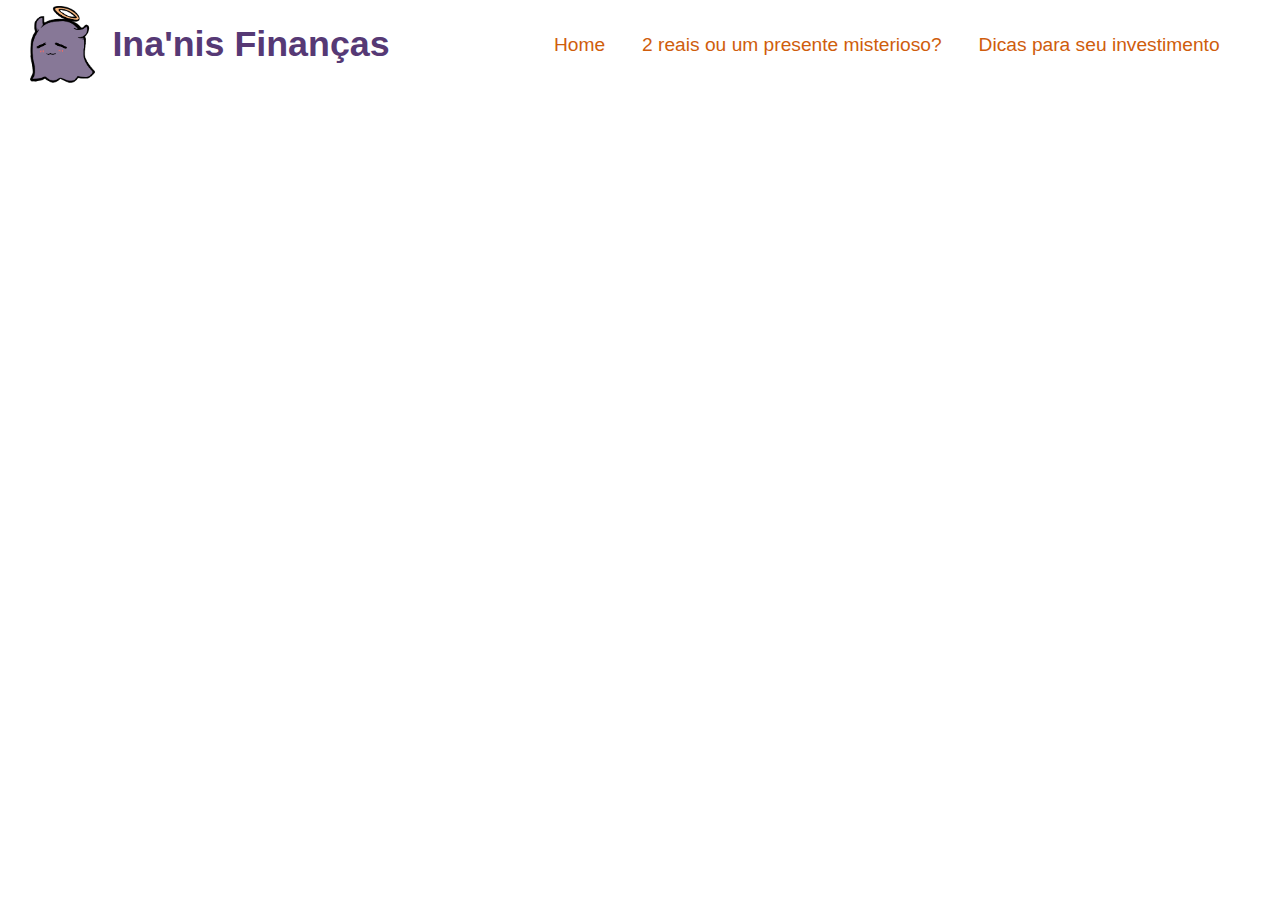
==== index.html @ b2740c2d "bd3" ====
<!DOCTYPE html>
<html lang="pt-br">
<head>
    <meta charset="UTF-8">
    <meta name="viewport" content="width=device-width, initial-scale=1.0">
    <title>Educação financeira</title>
    <link rel="stylesheet" href="style.css">
</head>
<body>
    <header class="flex">
        <div id="logo" class="flex">
            <img src="img/takodachi.webp" alt="">
            <h1>Ina'nis Finanças</h1>
        </div>
        <nav id="menu" class="flex">
            <a href="" target="_blank">Home</a>
            <a href="" target="_blank">2 reais ou um presente misterioso?</a>
            <a href="" target="_blank">Dicas para seu investimento</a>
        </nav>
    </header>
    <div id="container" class="flex">

    </div>
</body>
</html>
---- style.css ----
:root{
    --var-roxo: #563975;
    --var-laranja: #f9b880;
    --var-laranja-forte: #cf5d0c;
    @import url('https://fonts.googleapis.com/css2?family=Raleway:ital,wght@0,100;0,200;0,300;0,400;0,500;0,600;0,700;0,900;1,100;1,200;1,300;1,400;1,500;1,600;1,900&display=swap');
}

*{
    margin: 0 auto;
    font-family: 'Raleway', sans-serif;
}

header{
    width: 96%;
    height: 7vw;
    margin: 0 2%;
    align-items: center;
}

a{
    text-decoration: none;
}

#logo{
    width: 30%;
    height: 5vw;
    margin-left: 0;
    font-size: 1.4vw;
    color: var(--var-roxo);
    align-items: center;
}
#logo img{
    height: 6vw;
    margin-right: 1vw;
}

#menu{
    width: 60%;
    height: 7vw;
    margin-right: 0;
    font-size: 1vw;
    align-items: center;
}
#menu a{
    color: var(--var-laranja-forte);
    font-size: 1.5vw;
    margin: 0 0 0 5%;
}

#container{
    width: 96%;
    height: 20vw;
    margin: 1% 2%;
}

.flex{
    display: flex;
}
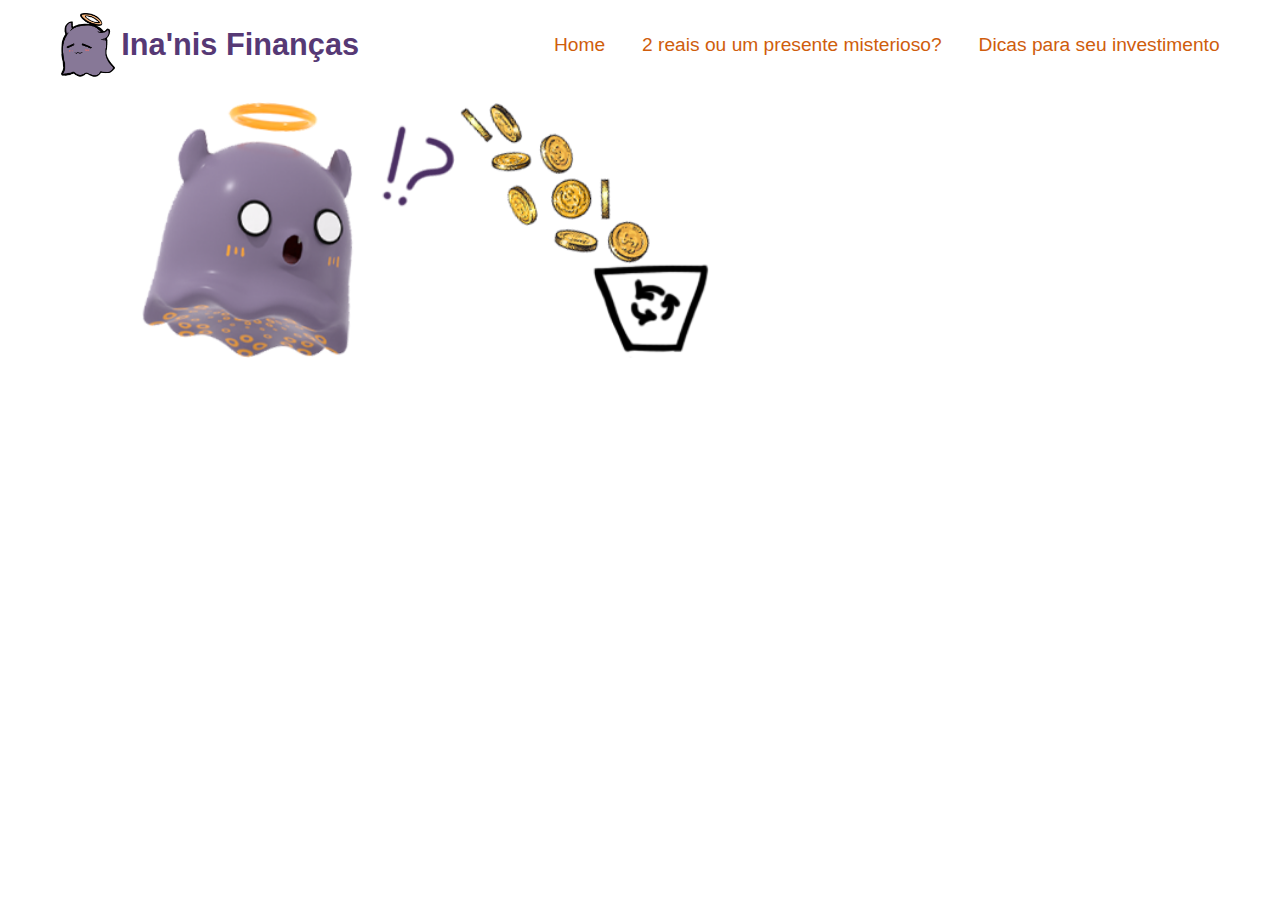
==== commit 53e3e78c: "tako dindin" ====
--- a/index.html
+++ b/index.html
@@ -5,6 +5,7 @@
     <meta name="viewport" content="width=device-width, initial-scale=1.0">
     <title>Educação financeira</title>
     <link rel="stylesheet" href="style.css">
+    <link rel="shortcut icon" href="img/takodachi.ico" type="image/x-icon">
 </head>
 <body>
     <header class="flex">
@@ -19,7 +20,17 @@
         </nav>
     </header>
     <div id="container" class="flex">
+        <div id="contend-dir">
+            <div id="edu-finan">
+                <img src="img/tako-assustado.png" alt="">
+                <img src="img/din-din-lixo.png" alt="">
+            </div>
+            <div id="primo-rico"></div>
+            <div id="licao-dinheiro"></div>
+        </div>
+        <div id="contend-esq">
 
+        </div>
     </div>
 </body>
 </html>--- a/style.css
+++ b/style.css
@@ -25,13 +25,16 @@
     width: 30%;
     height: 5vw;
     margin-left: 0;
-    font-size: 1.4vw;
+    font-size: 1.2vw;
     color: var(--var-roxo);
     align-items: center;
 }
 #logo img{
-    height: 6vw;
-    margin-right: 1vw;
+    height: 5vw;
+    margin-right: 0.5vw;
+}
+#logo h1{
+    margin-left: 0;
 }
 
 #menu{
@@ -53,6 +56,32 @@
     margin: 1% 2%;
 }
 
+#contend-dir{
+    width: 60%;
+    height: 40vw;
+    display: grid;
+    grid-template-rows: 25vw 15vw;
+    grid-template-areas: 
+        'eduFinan eduFinan'
+        'primoRico licao-dinheiro';
+}
+#edu-finan{
+    grid-area: eduFinan;
+    align-items: center;
+}
+#edu-finan img{
+    height: 20vw;
+}
+#primo-rico{
+    grid-area: primoRico;
+    background-color: blue;
+}
+
+#contend-esq{
+    width: 30%;
+    height: 40vw;
+}
+
 .flex{
     display: flex;
 }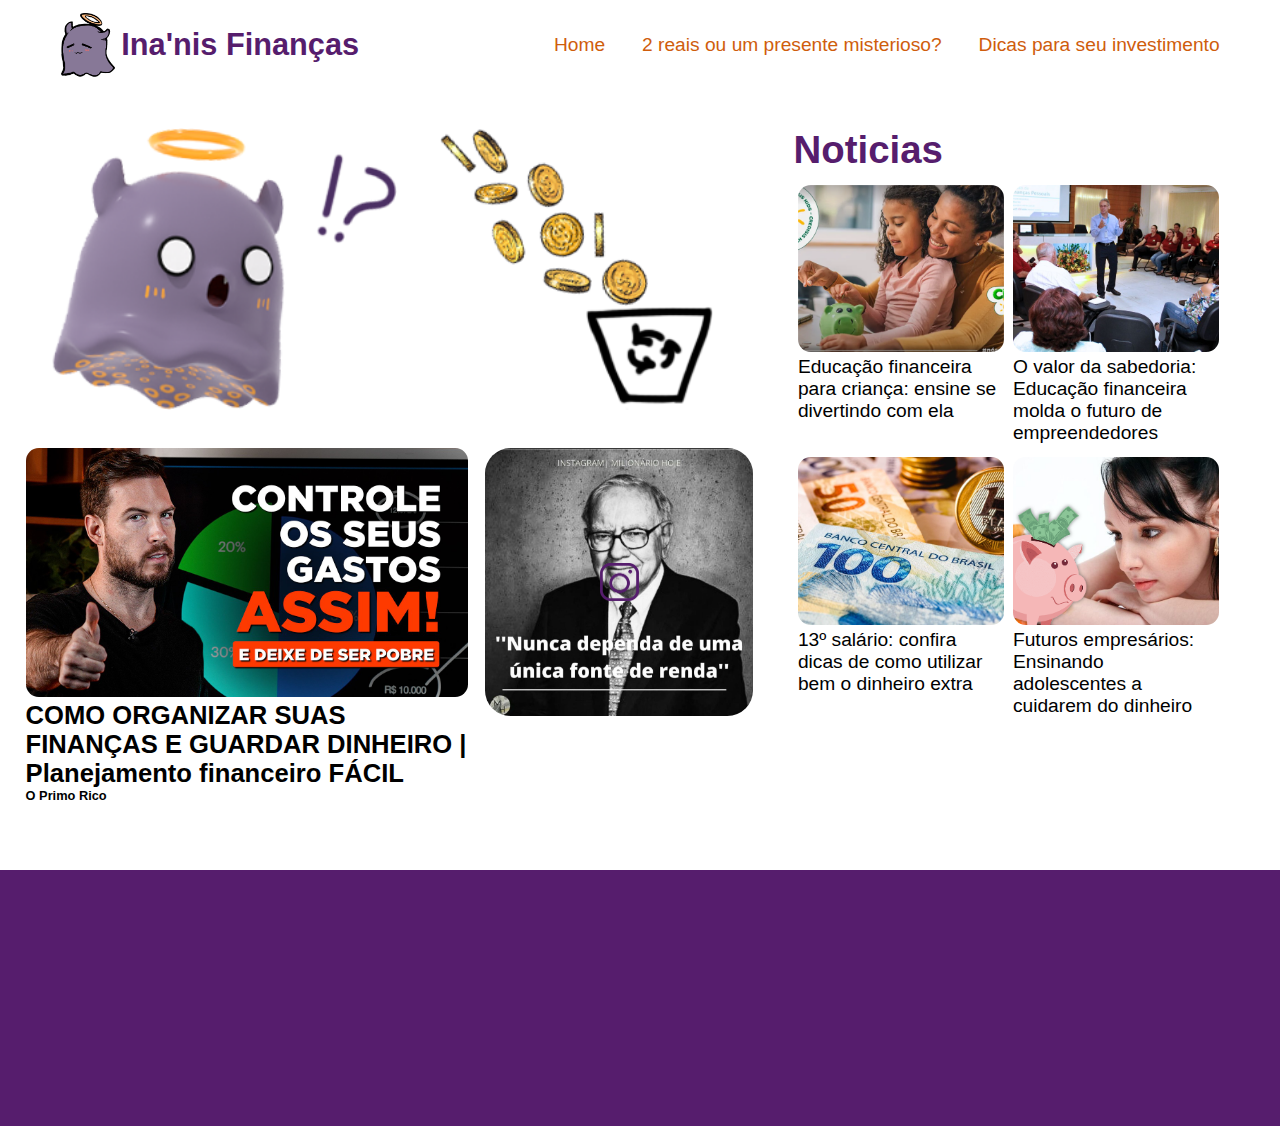
==== commit ab9867ab: "base pronta" ====
--- a/index.html
+++ b/index.html
@@ -22,15 +22,47 @@
     <div id="container" class="flex">
         <div id="contend-dir">
             <div id="edu-finan">
-                <img src="img/tako-assustado.png" alt="">
-                <img src="img/din-din-lixo.png" alt="">
+                <img id="tako-banner" src="img/tako-assustado.png" alt="takodachi assustado">
+                <img id="tako-dindin" src="img/din-din-lixo.png" alt="din din">
             </div>
-            <div id="primo-rico"></div>
-            <div id="licao-dinheiro"></div>
+            <div id="primo-rico">
+                <img src="img/primo-rico.jpg" alt="" class="img-fade">
+                <div id="yt-text">
+                    <h2>COMO ORGANIZAR SUAS FINANÇAS E GUARDAR DINHEIRO | Planejamento financeiro FÁCIL</h2>
+                    <h3>O Primo Rico</h3>
+                </div>
+            </div>
+            <div id="licao-dinheiro">
+                <img id="insta-post" src="img/milhao.png" alt="" class="img-fade">
+                <img id="insta-logo" src="img/insta-logo.png" alt="">
+            </div>
         </div>
         <div id="contend-esq">
+            <h1>Noticias</h1>
+            <div id="div-noticias">
+                <div class="noticia">
+                    <img src="img/noticias/noticia-um.png" alt="">
+                    <span>Educação financeira para criança: ensine se divertindo com ela</span>
+                </div>
+                <div class="noticia">
+                    <img src="img/noticias/noticia-dois.png" alt="">
+                    <span>O valor da sabedoria: Educação financeira molda o futuro de empreendedores</span>
+                    <!-- https://diariodocomercio.com.br/negocios/educacao-financeira-molda-futuro-50/#gref -->
+                </div>
+                <div class="noticia">
+                    <img src="img/noticias/noticia-tres.png" alt="">
+                    <span>13º salário: confira dicas de como utilizar bem o dinheiro extra</span>
+                    <!-- https://oimparcial.com.br/noticias/2023/11/13o-salario-confira-dicas-de-como-utilizar-bem-o-dinheiro-extra/ -->
+                </div>
+                <div class="noticia">
+                    <img src="img/noticias/noticia-quatro.png" alt="">
+                    <span>Futuros empresários: Ensinando adolescentes a cuidarem do dinheiro</span>
+                    <!-- https://www.suno.com.br/noticias/colunas/diogo-angioleti/educacao-financeira-adolescentes-futuro-prospero-independente/ -->
+                </div>
+            </div>
 
         </div>
     </div>
+    <footer></footer>
 </body>
 </html>--- a/style.css
+++ b/style.css
@@ -1,5 +1,5 @@
 :root{
-    --var-roxo: #563975;
+    --var-roxo: #561d6d;
     --var-laranja: #f9b880;
     --var-laranja-forte: #cf5d0c;
     @import url('https://fonts.googleapis.com/css2?family=Raleway:ital,wght@0,100;0,200;0,300;0,400;0,500;0,600;0,700;0,900;1,100;1,200;1,300;1,400;1,500;1,600;1,900&display=swap');
@@ -19,6 +19,16 @@
 
 a{
     text-decoration: none;
+}
+
+img{
+    animation: imgs-in 1.5s;
+}
+
+footer{
+    width: 100%;
+    height: 20vw;
+    background-color: var(--var-roxo)
 }
 
 #logo{
@@ -52,36 +62,164 @@
 
 #container{
     width: 96%;
-    height: 20vw;
-    margin: 1% 2%;
-}
+    min-height: 50vw;
+    margin: 3% 2%;
+}
+
 
 #contend-dir{
     width: 60%;
-    height: 40vw;
+    /* height: 50vw; */
+    margin: 0 0 0 0;
     display: grid;
-    grid-template-rows: 25vw 15vw;
+    grid-template-rows: 25vw 30vw;
+    grid-template-columns: 60% 39%;
+    column-gap: 1%;
     grid-template-areas: 
         'eduFinan eduFinan'
         'primoRico licao-dinheiro';
 }
 #edu-finan{
+    width: 100%;
+    margin-left: 0;
     grid-area: eduFinan;
     align-items: center;
 }
 #edu-finan img{
-    height: 20vw;
-}
+    height: 22vw;
+    position: relative;
+}
+
+#tako-banner{
+    animation: takodachi-in 2s;
+    margin-left: 2vw;
+}
+
+#tako-dindin{
+    margin-left: 3vw;
+    animation: dindin-in 2s;
+}
+
 #primo-rico{
+    width: 100%;
     grid-area: primoRico;
-    background-color: blue;
+    /* background-color: blue; */
+}
+#primo-rico img{
+    width: 100%;
+    border-radius: 1vw;
+}
+
+#yt-text h2{
+    font-size: 2vw;
+}
+#yt-text h3{
+    font-size: 1vw
+}
+
+#licao-dinheiro{
+    position: relative;
+}
+
+#insta-post{
+    width: 21vw;
+    border-radius: 2vw;
+}
+
+#insta-logo{
+    width: 3vw;
+    z-index: 1;
+    position: absolute;
+    left: 43%;
+    top: 30%;
 }
 
 #contend-esq{
-    width: 30%;
-    height: 40vw;
-}
+    width: 35%;
+    height: 55vw;
+}
+
+#contend-esq h1{
+    margin-bottom: 1vw;
+    font-size: 3vw;
+    color: var(--var-roxo)
+}
+
+#div-noticias{
+    display: grid;
+    /* grid-template-rows: 20vw 20vw 20vw; */
+    grid-template-columns: 50% 50%;
+    row-gap: 1vw;
+}
+
+.noticia{
+    width: 96%;
+    min-height: 20vw;
+}
+.noticia img{
+    width: 100%;
+    border-radius: 1vw;
+    transition: all ease 500ms
+}
+.noticia img:hover{
+    opacity: 0.5;
+    box-shadow: 0 0 0 2px var(--var-roxo);
+}
+
+.noticia span{
+    font-size: 1.5vw;
+    font-weight: 500;
+}
+.noticia span:hover{
+    color: var(--var-roxo);
+}
+
+
 
 .flex{
     display: flex;
+}
+
+.img-fade{
+    transition: opacity ease 1s;
+}
+
+.img-fade:hover{
+    opacity: 0.5;
+}
+
+@keyframes takodachi-in{
+    0%{
+        left: -10vw;
+        opacity: 0;
+    }
+
+    100%{
+        left: 0;
+        opacity: 1;
+    }
+}
+
+@keyframes dindin-in{
+    0%{
+        right: -10vw;
+        opacity: 0;
+    }
+
+    100%{
+        right: 0;
+        opacity: 1;
+    }
+
+}
+
+@keyframes imgs-in{
+    0%{
+        opacity: 0;
+    }
+
+    100%{
+        opacity: 1;
+    }
+
 }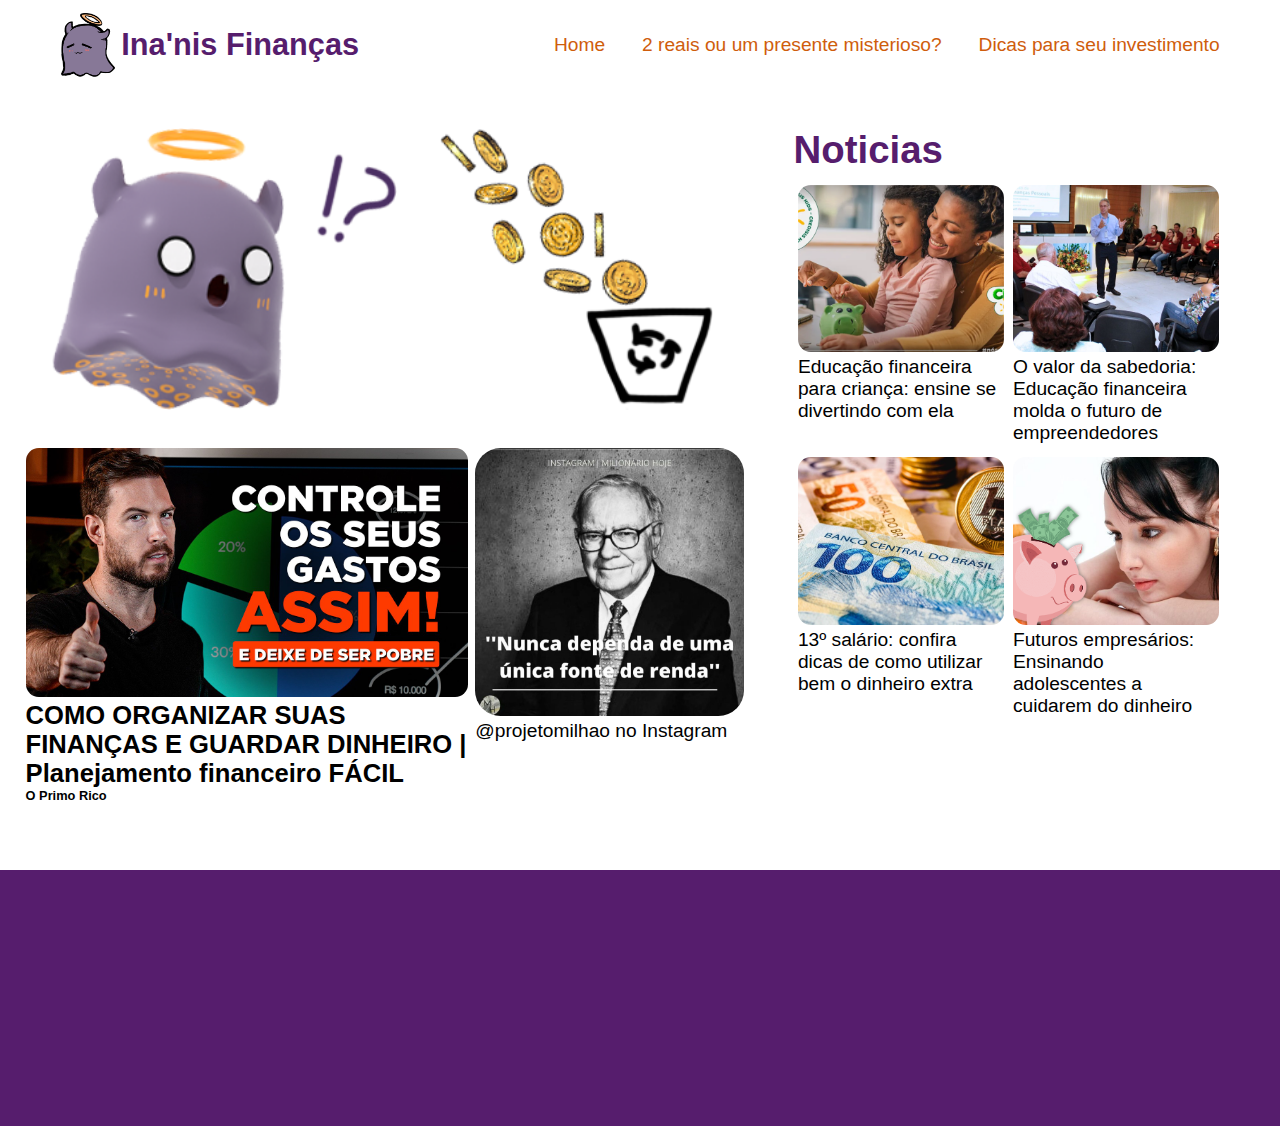
==== commit acc0aa20: "link do insta" ====
--- a/index.html
+++ b/index.html
@@ -34,7 +34,8 @@
             </div>
             <div id="licao-dinheiro">
                 <img id="insta-post" src="img/milhao.png" alt="" class="img-fade">
-                <img id="insta-logo" src="img/insta-logo.png" alt="">
+                <img id="insta-logo" src="img/insta-logo.png" alt="" data-opacity="0">
+                <span>@projetomilhao no Instagram</span>
             </div>
         </div>
         <div id="contend-esq">
@@ -63,6 +64,8 @@
 
         </div>
     </div>
-    <footer></footer>
+    <footer>
+        <script src="script.js"></script>
+    </footer>
 </body>
 </html>--- a/style.css
+++ b/style.css
@@ -22,7 +22,7 @@
 }
 
 img{
-    animation: imgs-in 1.5s;
+    animation: imgs-in 3s;
 }
 
 footer{
@@ -120,18 +120,25 @@
 #licao-dinheiro{
     position: relative;
 }
+#licao-dinheiro span{
+    font-size: 1.5vw;
+    font-weight: 500;
+}
 
 #insta-post{
     width: 21vw;
     border-radius: 2vw;
 }
 
-#insta-logo{
-    width: 3vw;
-    z-index: 1;
+#insta-logo[data-opacity = '1']{
+    width: 6vw;
+    z-index: -1;
     position: absolute;
-    left: 43%;
-    top: 30%;
+    left: 34%;
+    top: 25%;
+}
+#insta-logo[data-opacity = '0']{
+    display: none;
 }
 
 #contend-esq{
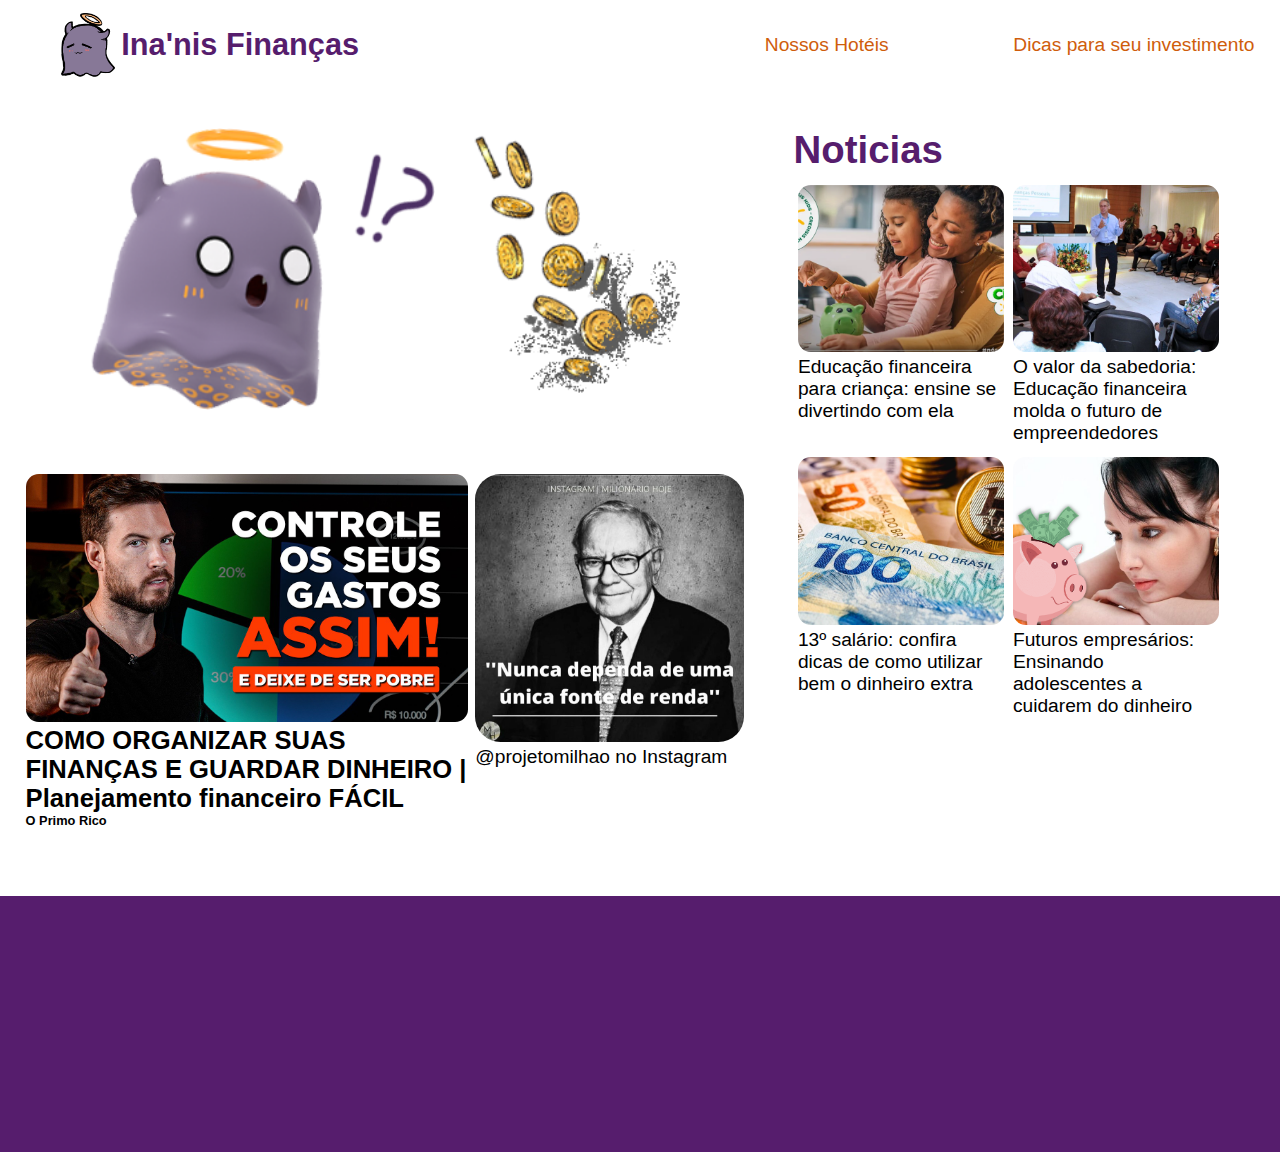
==== commit 9db51510: "pagina um finalizada" ====
--- a/index.html
+++ b/index.html
@@ -14,16 +14,19 @@
             <h1>Ina'nis Finanças</h1>
         </div>
         <nav id="menu" class="flex">
-            <a href="" target="_blank">Home</a>
-            <a href="" target="_blank">2 reais ou um presente misterioso?</a>
+            <a href="https://euisaeu.github.io/hotel/" target="_blank">Nossos Hotéis</a>
             <a href="" target="_blank">Dicas para seu investimento</a>
         </nav>
     </header>
     <div id="container" class="flex">
         <div id="contend-dir">
             <div id="edu-finan">
-                <img id="tako-banner" src="img/tako-assustado.png" alt="takodachi assustado">
-                <img id="tako-dindin" src="img/din-din-lixo.png" alt="din din">
+                <!-- <h1>Perdendo dinheiro?</h1> -->
+                <div id="banner">
+                    <img id="tako-banner" src="img/tako-assustado.png" alt="takodachi assustado">
+                    <img id="tako-dindin" src="img/dindin-fading.png" alt="din din">
+                </div>
+                
             </div>
             <div id="primo-rico">
                 <img src="img/primo-rico.jpg" alt="" class="img-fade">
@@ -43,21 +46,21 @@
             <div id="div-noticias">
                 <div class="noticia">
                     <img src="img/noticias/noticia-um.png" alt="">
-                    <span>Educação financeira para criança: ensine se divertindo com ela</span>
+                    <p>Educação financeira para criança: ensine se divertindo com ela</p>
                 </div>
                 <div class="noticia">
                     <img src="img/noticias/noticia-dois.png" alt="">
-                    <span>O valor da sabedoria: Educação financeira molda o futuro de empreendedores</span>
+                    <p>O valor da sabedoria: Educação financeira molda o futuro de empreendedores</p>
                     <!-- https://diariodocomercio.com.br/negocios/educacao-financeira-molda-futuro-50/#gref -->
                 </div>
                 <div class="noticia">
                     <img src="img/noticias/noticia-tres.png" alt="">
-                    <span>13º salário: confira dicas de como utilizar bem o dinheiro extra</span>
+                    <p>13º salário: confira dicas de como utilizar bem o dinheiro extra</p>
                     <!-- https://oimparcial.com.br/noticias/2023/11/13o-salario-confira-dicas-de-como-utilizar-bem-o-dinheiro-extra/ -->
                 </div>
                 <div class="noticia">
                     <img src="img/noticias/noticia-quatro.png" alt="">
-                    <span>Futuros empresários: Ensinando adolescentes a cuidarem do dinheiro</span>
+                    <p>Futuros empresários: Ensinando adolescentes a cuidarem do dinheiro</p>
                     <!-- https://www.suno.com.br/noticias/colunas/diogo-angioleti/educacao-financeira-adolescentes-futuro-prospero-independente/ -->
                 </div>
             </div>
--- a/style.css
+++ b/style.css
@@ -48,7 +48,7 @@
 }
 
 #menu{
-    width: 60%;
+    width: 50%;
     height: 7vw;
     margin-right: 0;
     font-size: 1vw;
@@ -57,7 +57,7 @@
 #menu a{
     color: var(--var-laranja-forte);
     font-size: 1.5vw;
-    margin: 0 0 0 5%;
+    margin-right: 0
 }
 
 #container{
@@ -69,10 +69,10 @@
 
 #contend-dir{
     width: 60%;
-    /* height: 50vw; */
+    height: auto;
     margin: 0 0 0 0;
     display: grid;
-    grid-template-rows: 25vw 30vw;
+    grid-template-rows: 27vw 30vw;
     grid-template-columns: 60% 39%;
     column-gap: 1%;
     grid-template-areas: 
@@ -85,6 +85,12 @@
     grid-area: eduFinan;
     align-items: center;
 }
+#edu-finan h1{
+    font-size: 5vw;
+    margin-bottom: 1vw;
+    color: var(--var-roxo);
+    animation: takodachi-in 2.5s;
+}
 #edu-finan img{
     height: 22vw;
     position: relative;
@@ -92,11 +98,11 @@
 
 #tako-banner{
     animation: takodachi-in 2s;
-    margin-left: 2vw;
+    margin-left: 5vw;
 }
 
 #tako-dindin{
-    margin-left: 3vw;
+    /* margin-left: 3vw; */
     animation: dindin-in 2s;
 }
 
@@ -130,8 +136,10 @@
     border-radius: 2vw;
 }
 
+#insta-logo{
+    width: 6vw;
+}
 #insta-logo[data-opacity = '1']{
-    width: 6vw;
     z-index: -1;
     position: absolute;
     left: 34%;
@@ -143,7 +151,7 @@
 
 #contend-esq{
     width: 35%;
-    height: 55vw;
+    min-height: 55vw;
 }
 
 #contend-esq h1{
@@ -173,11 +181,11 @@
     box-shadow: 0 0 0 2px var(--var-roxo);
 }
 
-.noticia span{
+.noticia p{
     font-size: 1.5vw;
     font-weight: 500;
 }
-.noticia span:hover{
+.noticia p:hover{
     color: var(--var-roxo);
 }
 
@@ -193,6 +201,89 @@
 
 .img-fade:hover{
     opacity: 0.5;
+}
+
+@media (max-width: 720px){
+
+    header{
+        position: sticky;
+        top: 0;
+        z-index: 5;
+        height: 10vw;
+        background-color: white;
+    }
+
+    #logo{
+        width: 40%;
+        height: 10vw;
+        font-size: 1.8vw;
+    }
+    #logo img{
+        height: 8vw;
+    }
+
+    #menu a{
+        font-size: 2vw;
+        font-weight: 500;
+    }
+
+    #container{
+        flex-direction: column;
+    }
+
+    #contend-dir{
+        grid-template-rows: 50vw 55vw;
+        width: 100%;
+    }
+
+    #edu-finan img{
+        height: 40vw;
+    }
+
+    #primo-rico img{
+        width: 100%;
+    }
+
+    #yt-text h2{
+        font-size: 3vw
+    }
+
+    #yt-text h3{
+        font-size: 2vw;
+    }
+
+    #licao-dinheiro{
+        width: 100%;
+    }
+
+    #insta-post{
+        width: 100%;
+    }
+
+    #insta-logo{
+        width: 11vw;
+    }
+
+    #licao-dinheiro span{
+        font-size: 2vw;
+    }
+
+
+    #contend-esq{
+        width: 100%;
+    }
+    #contend-esq h1{
+        font-size: 6vw;
+    }
+
+    #div-noticias{
+        row-gap: 4vw;
+    }
+
+    .noticia p{
+        font-size: 3.5vw
+    }
+
 }
 
 @keyframes takodachi-in{
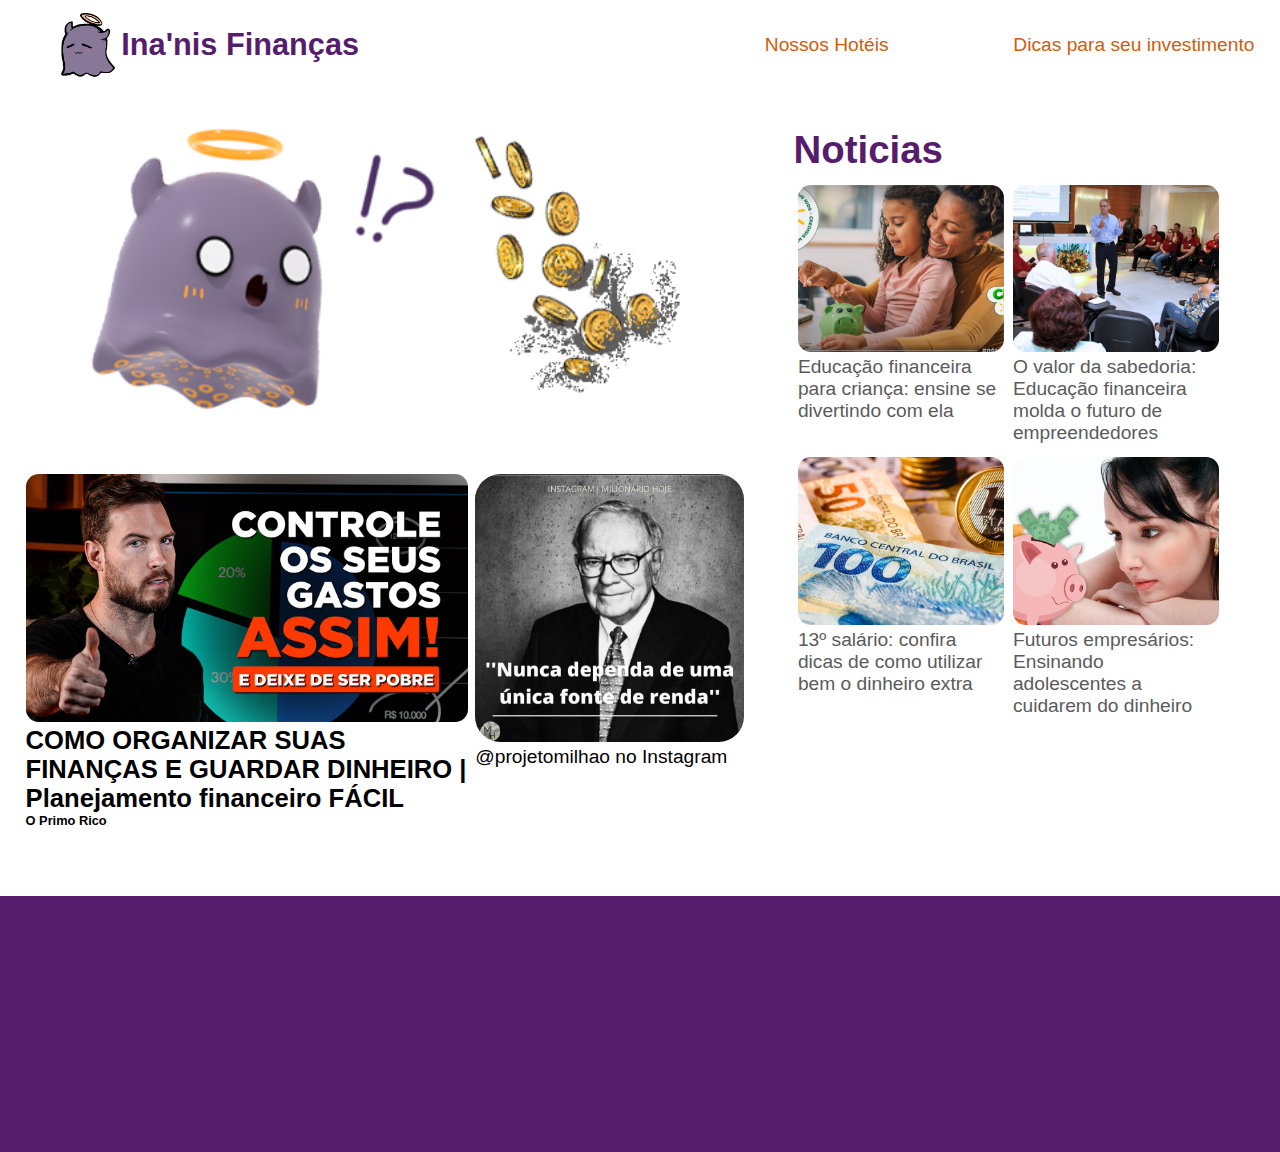
==== commit 2b080291: "criando dicas" ====
--- a/index.html
+++ b/index.html
@@ -7,7 +7,8 @@
     <link rel="stylesheet" href="style.css">
     <link rel="shortcut icon" href="img/takodachi.ico" type="image/x-icon">
 </head>
-<body>
+<body onload="home()">
+    <div id="yt-video"></div>
     <header class="flex">
         <div id="logo" class="flex">
             <img src="img/takodachi.webp" alt="">
@@ -15,13 +16,12 @@
         </div>
         <nav id="menu" class="flex">
             <a href="https://euisaeu.github.io/hotel/" target="_blank">Nossos Hotéis</a>
-            <a href="" target="_blank">Dicas para seu investimento</a>
+            <a href="dicas.html">Dicas para seu investimento</a>
         </nav>
     </header>
     <div id="container" class="flex">
         <div id="contend-dir">
             <div id="edu-finan">
-                <!-- <h1>Perdendo dinheiro?</h1> -->
                 <div id="banner">
                     <img id="tako-banner" src="img/tako-assustado.png" alt="takodachi assustado">
                     <img id="tako-dindin" src="img/dindin-fading.png" alt="din din">
@@ -29,7 +29,7 @@
                 
             </div>
             <div id="primo-rico">
-                <img src="img/primo-rico.jpg" alt="" class="img-fade">
+                <img id="primo-rico-img" src="img/primo-rico.jpg" alt="" class="img-fade">
                 <div id="yt-text">
                     <h2>COMO ORGANIZAR SUAS FINANÇAS E GUARDAR DINHEIRO | Planejamento financeiro FÁCIL</h2>
                     <h3>O Primo Rico</h3>
@@ -45,22 +45,30 @@
             <h1>Noticias</h1>
             <div id="div-noticias">
                 <div class="noticia">
-                    <img src="img/noticias/noticia-um.png" alt="">
-                    <p>Educação financeira para criança: ensine se divertindo com ela</p>
+                    <a href="https://g1.globo.com/ro/rondonia/especial-publicitario/credisis/credisis-nos-somos-cooperativa/noticia/2023/11/10/educacao-financeira-para-crianca-ensine-se-divertindo-com-ela.ghtml" target="_blank">
+                        <img src="img/noticias/noticia-um.png" alt="">
+                        <p>Educação financeira para criança: ensine se divertindo com ela</p>    
+                    </a>
                 </div>
                 <div class="noticia">
-                    <img src="img/noticias/noticia-dois.png" alt="">
-                    <p>O valor da sabedoria: Educação financeira molda o futuro de empreendedores</p>
+                    <a href="https://diariodocomercio.com.br/negocios/educacao-financeira-molda-futuro-50/#gref" target="_blank">
+                        <img src="img/noticias/noticia-dois.png" alt="">
+                        <p>O valor da sabedoria: Educação financeira molda o futuro de empreendedores</p>
+                    </a>
                     <!-- https://diariodocomercio.com.br/negocios/educacao-financeira-molda-futuro-50/#gref -->
                 </div>
                 <div class="noticia">
-                    <img src="img/noticias/noticia-tres.png" alt="">
-                    <p>13º salário: confira dicas de como utilizar bem o dinheiro extra</p>
+                    <a href="https://oimparcial.com.br/noticias/2023/11/13o-salario-confira-dicas-de-como-utilizar-bem-o-dinheiro-extra/" target="_blank">
+                        <img src="img/noticias/noticia-tres.png" alt="">
+                        <p>13º salário: confira dicas de como utilizar bem o dinheiro extra</p>
+                    </a>
                     <!-- https://oimparcial.com.br/noticias/2023/11/13o-salario-confira-dicas-de-como-utilizar-bem-o-dinheiro-extra/ -->
                 </div>
                 <div class="noticia">
-                    <img src="img/noticias/noticia-quatro.png" alt="">
-                    <p>Futuros empresários: Ensinando adolescentes a cuidarem do dinheiro</p>
+                    <a href="https://www.suno.com.br/noticias/colunas/diogo-angioleti/educacao-financeira-adolescentes-futuro-prospero-independente/" target="_blank">
+                        <img src="img/noticias/noticia-quatro.png" alt="">
+                        <p>Futuros empresários: Ensinando adolescentes a cuidarem do dinheiro</p>
+                    </a>
                     <!-- https://www.suno.com.br/noticias/colunas/diogo-angioleti/educacao-financeira-adolescentes-futuro-prospero-independente/ -->
                 </div>
             </div>
--- a/style.css
+++ b/style.css
@@ -22,7 +22,7 @@
 }
 
 img{
-    animation: imgs-in 3s;
+    animation: imgs-in 5s;
 }
 
 footer{
@@ -180,7 +180,9 @@
     opacity: 0.5;
     box-shadow: 0 0 0 2px var(--var-roxo);
 }
-
+.noticia a{
+    color: #5b5b5b;
+}
 .noticia p{
     font-size: 1.5vw;
     font-weight: 500;
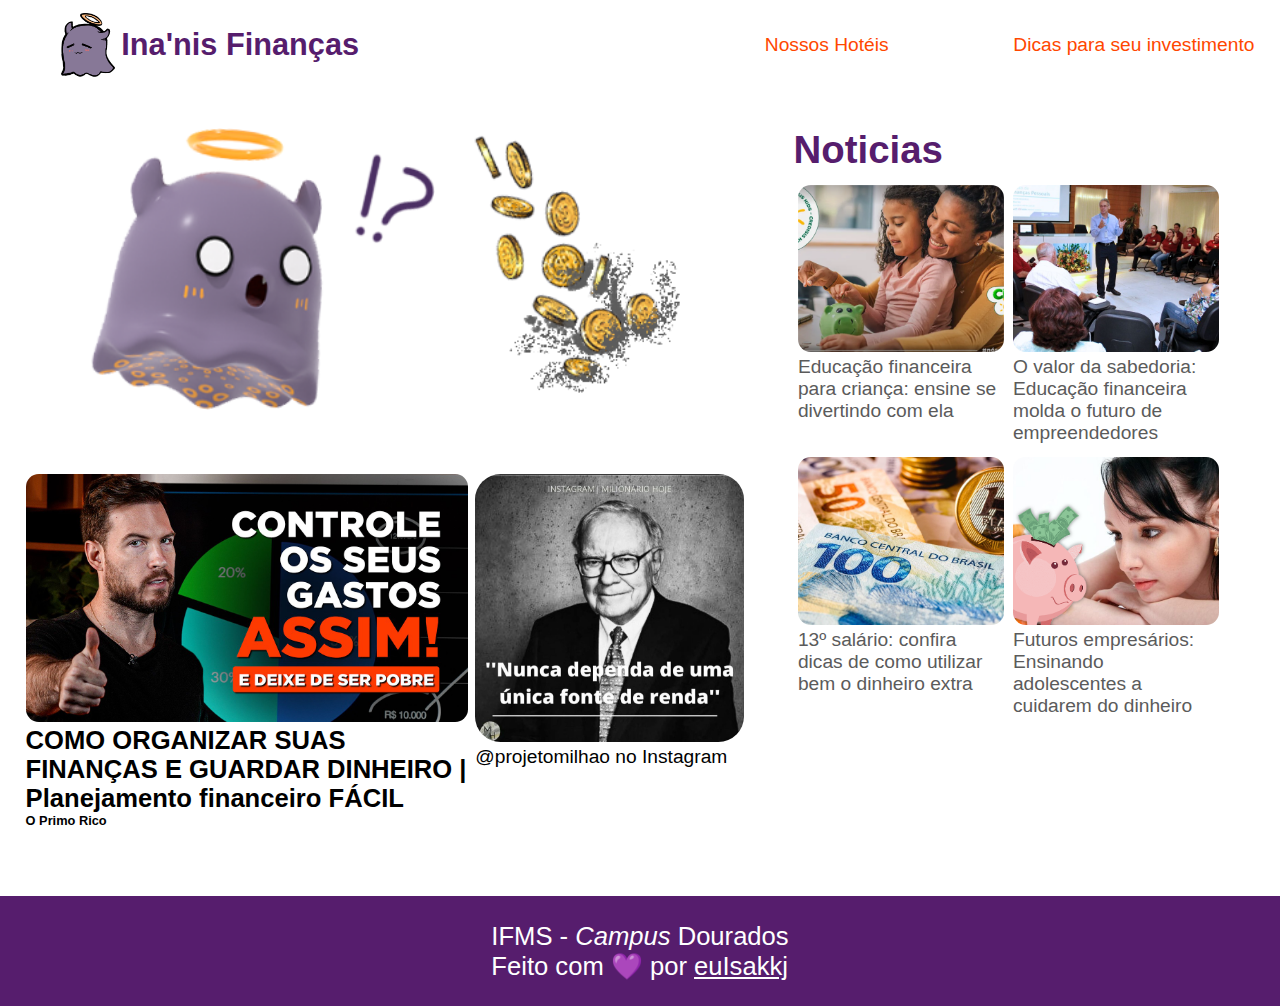
==== commit 385e0a02: "finalizando" ====
--- a/index.html
+++ b/index.html
@@ -75,8 +75,12 @@
 
         </div>
     </div>
-    <footer>
+    <footer class="flex">
         <script src="script.js"></script>
+        <div>
+            <p>IFMS - <i>Campus</i> Dourados</p>
+            <p>Feito com 💜 por <a href="https://www.instagram.com/pohuxovoti/" target="_blank">euIsakkj</a></p>
+        </div>
     </footer>
 </body>
 </html>--- a/style.css
+++ b/style.css
@@ -1,7 +1,7 @@
 :root{
     --var-roxo: #561d6d;
     --var-laranja: #f9b880;
-    --var-laranja-forte: #cf5d0c;
+    --var-laranja-forte: #ff4700;
     @import url('https://fonts.googleapis.com/css2?family=Raleway:ital,wght@0,100;0,200;0,300;0,400;0,500;0,600;0,700;0,900;1,100;1,200;1,300;1,400;1,500;1,600;1,900&display=swap');
 }
 
@@ -26,9 +26,16 @@
 }
 
 footer{
-    width: 100%;
-    height: 20vw;
-    background-color: var(--var-roxo)
+    width: 96%;
+    min-height: 1.5vw;
+    padding: 2vw 2%;
+    font-size: 2vw;
+    background-color: var(--var-roxo);
+    color: white
+}
+footer a{
+    color: white;
+    text-decoration: underline;
 }
 
 #logo{
